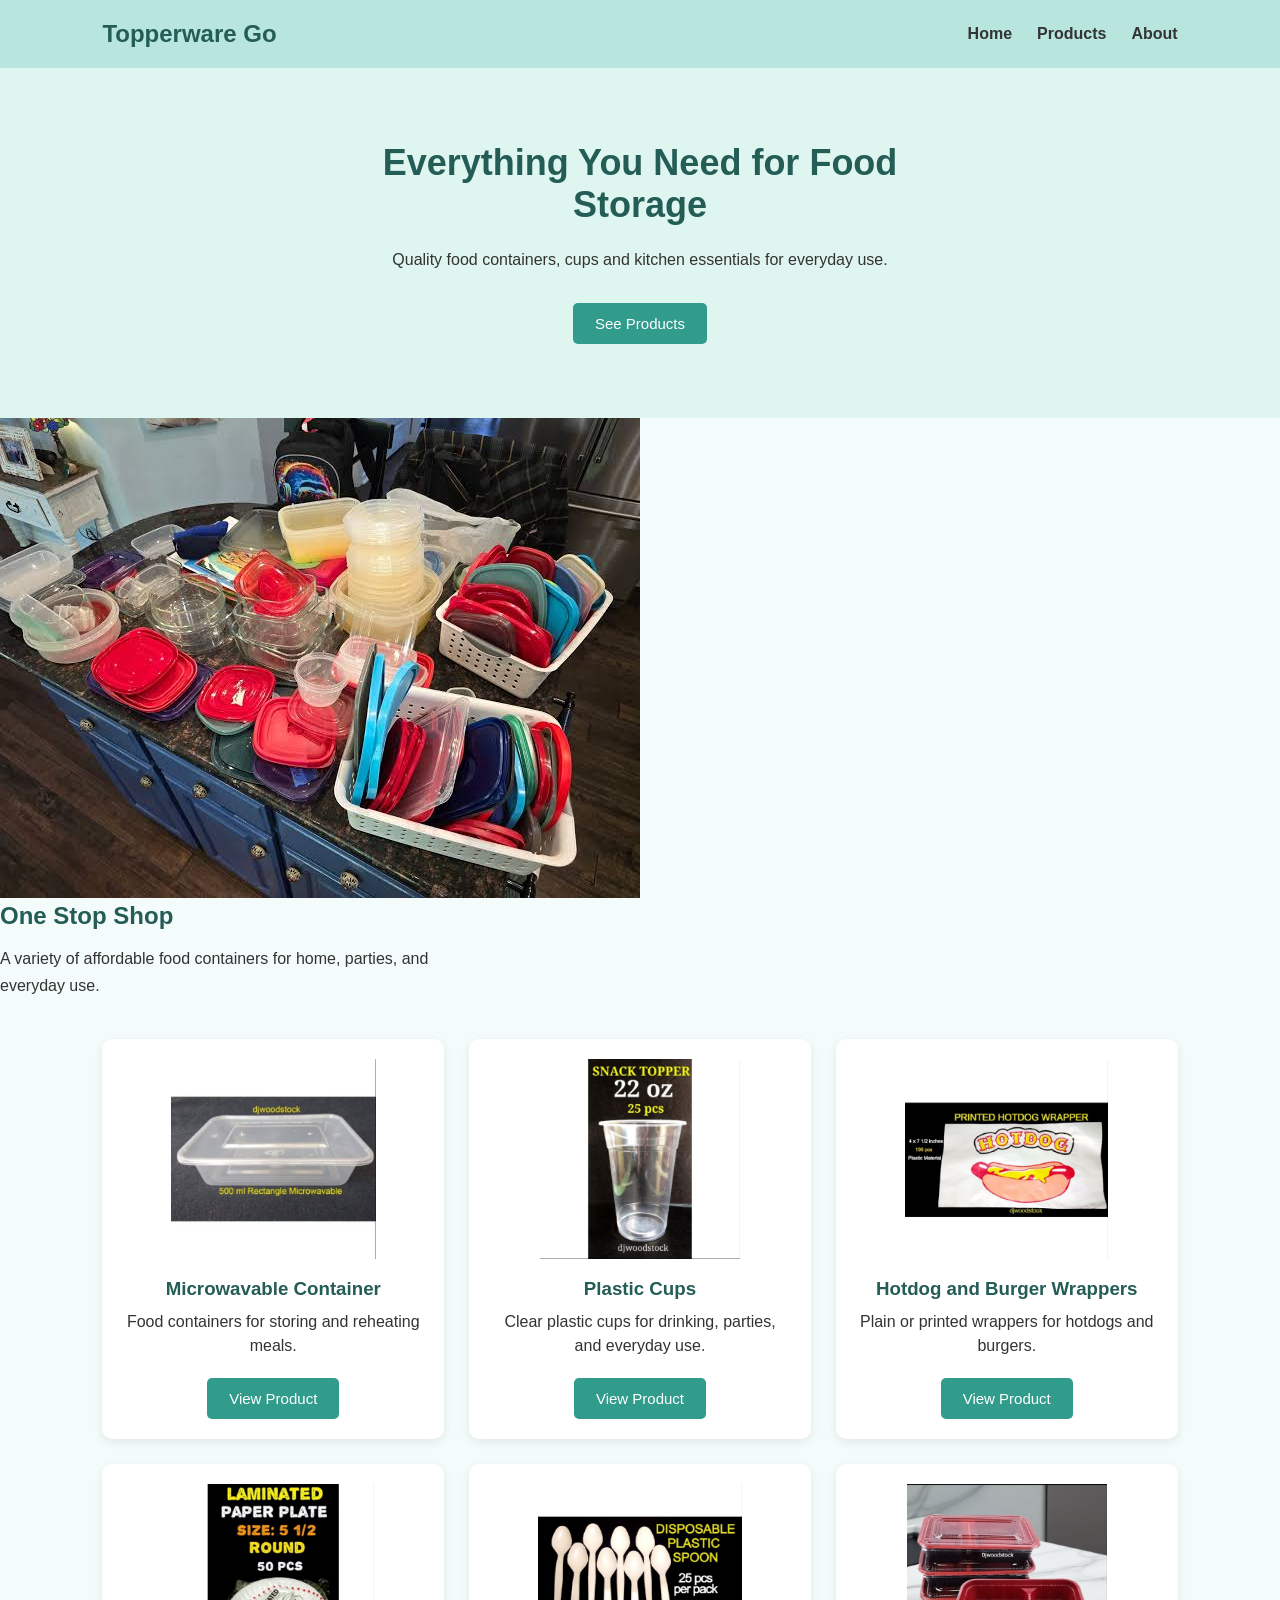
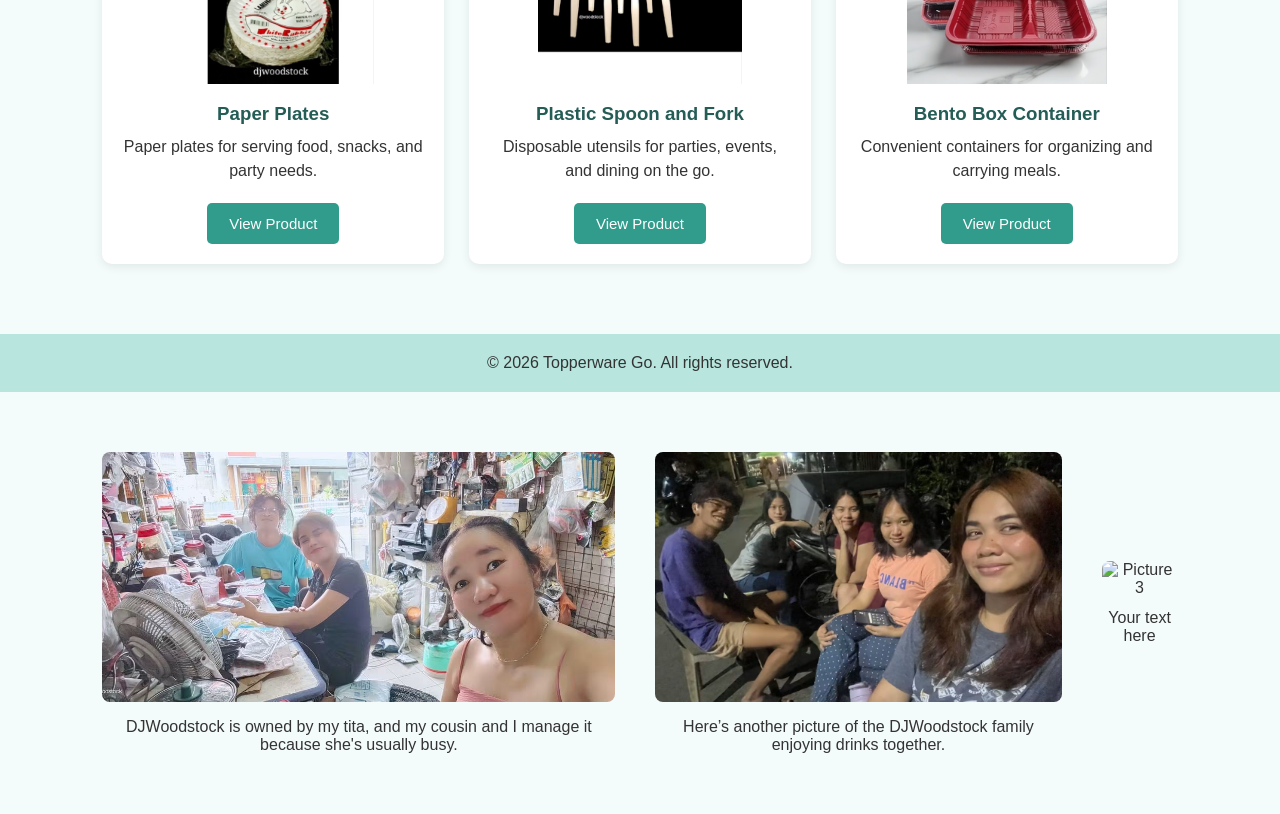
==== index.html @ c9d5dc53 "Add files via upload" ====
<!DOCTYPE html>
<html lang="en">
<head>
    <meta charset="UTF-8">
    <meta name="viewport" content="width=device-width, initial-scale=1.0">
    <link rel="stylesheet" href="style.css">
    <title>Topperware Go</title>
</head>

<body>

    <!-- Navigation Bar -->
    <nav class="navbar">
        <h1>Topperware Go</h1>

        <div class="nav-links">
            <a href="index.html">Home</a>
            <a href="#products">Products</a>
            <a href="#about">About</a>
        </div>
    </nav>

    <!-- Hero Section -->
    <section class="hero">
        <div class="hero-content">
            <h2>Everything You Need for Food Storage</h2>
            <p>
                Quality food containers, cups and kitchen essentials
                for everyday use.
            </p>

            <button onclick="window.location.href='#products'">
                See Products
            </button>
        </div>
    </section>

    <!-- product Section -->
    <section class="product" id="product">
        <div class="product-image">
            <img src="containers.jpg" alt="Food Containers">
        </div>

        <div class="about-content">
            <h2>One Stop Shop</h2>
            <p>
                A variety of affordable food containers for home,
                parties, and everyday use.
            </p>
        </div>
    </section>

    <!-- Product Section -->
    <section class="story-container" id="products">

        <!-- Microwavable Container -->
        <div class="story-card">
            <img src="1.jpg" alt="Microwavable Food Container">

            <h3>Microwavable Container</h3>

            <p>
                Food containers for storing and reheating meals.
            </p>

            <button onclick="window.location.href='microwavable.html'">
                View Product
            </button>
        </div>

        <!-- Plastic Cups -->
        <div class="story-card">
            <img src="2.jpg" alt="Plastic Cups">

            <h3>Plastic Cups</h3>

            <p>
                Clear plastic cups for drinking, parties,
                and everyday use.
            </p>

            <button onclick="window.location.href='cups.html'">
                
                View Product
            </button>
        </div>

        <!-- Hotdog and Burger Wrappers -->
        <div class="story-card">
            <img src="3.jpg" alt="Hotdog and Burger Wrappers">

            <h3>Hotdog and Burger Wrappers</h3>

            <p>
                Plain or printed wrappers for hotdogs and burgers.
            </p>

            <button onclick="window.location.href='wrappers.html'">
                View Product
            </button>
        </div>

        <!-- Paper Plates -->
        <div class="story-card">
            <img src="4.jpg" alt="Paper Plates">

            <h3>Paper Plates</h3>

            <p>
                Paper plates for serving food, snacks,
                and party needs.
            </p>

            <button onclick="window.location.href='plates.html'">
                View Product
            </button>
        </div>

        <!-- Plastic Spoon and Fork -->
        <div class="story-card">
            <img src="5.jpg" alt="Plastic Spoon and Fork">

            <h3>Plastic Spoon and Fork</h3>

            <p>
                Disposable utensils for parties, events,
                and dining on the go.
            </p>

            <button onclick="window.location.href='utensils.html'">
                View Product
            </button>
        </div>

        <!-- Bento Box Container -->
        <div class="story-card">
            <img src="6.jpg" alt="Bento Box Container">

            <h3>Bento Box Container</h3>

            <p>
                Convenient containers for organizing and carrying meals.
            </p>

            <button onclick="window.location.href='bento.html'">
                View Product
            </button>
        </div>

    </section>

    <!-- Footer -->
    <footer>
        <p>&copy; 2026 Topperware Go. All rights reserved.</p>
    </footer>
    
    <!-- about Section -->
<section class="about" id="about">

    <div class="picture-box">
        <img src="picture1.jpg" alt="Picture 1">
        <p>DJWoodstock is owned by my tita, and my cousin and I manage it because she's usually busy.</p>
    </div>

    <div class="picture-box">
        <img src="picture2.jpg" alt="Picture 2">
        <p>Here’s another picture of the DJWoodstock family enjoying drinks together.</p>
    </div>

    <div class="picture-box">
        <img src="picture3.jpg" alt="Picture 3">
        <p>Your text here</p>
    </div>

</section>


</body>
</html>
---- style.css ----
* {
    margin: 0;
    padding: 0;
    box-sizing: border-box;
}

body {
    font-family: Arial, sans-serif;
    background-color: #f4fbfb;
    color: #333;
}

.navbar {
    display: flex;
    justify-content: space-between;
    align-items: center;
    background-color: #b8e6df;
    padding: 20px 8%;
}

.navbar h1 {
    color: #245c56;
}

.nav-links {
    display: flex;
    gap: 25px;
}

.nav-links a {
    text-decoration: none;
    color: #333;
    font-weight: bold;
}

.nav-links a:hover {
    color: #168477;
}

.hero {
    min-height: 350px;
    display: flex;
    align-items: center;
    justify-content: center;
    text-align: center;
    padding: 50px 20px;
    background-color: #dff5ef;
}

.hero-content {
    max-width: 650px;
}

.hero h2 {
    font-size: 36px;
    margin-bottom: 20px;
    color: #245c56;
}

.hero p {
    line-height: 1.7;
    margin-bottom: 20px;
}

button {
    background-color: #319c8c;
    color: white;
    border: none;
    padding: 12px 22px;
    border-radius: 5px;
    cursor: pointer;
    font-size: 15px;
    margin-top: 10px;
}

button:hover {
    background-color: #247669;
}

.about {
    display: flex;
    align-items: center;
    justify-content: center;
    gap: 40px;
    padding: 60px 8%;
}

.about-image img {
    width: 300px;
    max-width: 100%;
    border-radius: 10px;
}

.about-content {
    max-width: 450px;
}

.about-content h2 {
    margin-bottom: 15px;
    color: #245c56;
}

.about-content p {
    line-height: 1.7;
}

.story-container {
    display: grid;
    grid-template-columns: repeat(3, 1fr);
    gap: 25px;
    padding: 40px 8%;
}

.story-card {
    background-color: white;
    text-align: center;
    padding: 20px;
    border-radius: 10px;
    box-shadow: 0 3px 10px rgba(0, 0, 0, 0.08);
}

.story-card img {
    width: 100%;
    height: 200px;
    object-fit: contain;
    margin-bottom: 15px;
}

.story-card h3 {
    color: #245c56;
    margin-bottom: 10px;
}

.story-card p {
    line-height: 1.5;
    margin-bottom: 10px;
}

.story-card h4 {
    color: #168477;
    margin-top: 10px;
}

.products-page {
    text-align: center;
    padding-top: 40px;
}

.products-page > h2 {
    color: #245c56;
    font-size: 32px;
    margin-bottom: 15px;
}

.products-page > p {
    padding: 0 15px;
}

.products-page > button {
    margin: 10px 0 40px;
}

footer {
    text-align: center;
    background-color: #b8e6df;
    padding: 20px;
    margin-top: 30px;
}

@media (max-width: 768px) {
    .navbar {
        flex-direction: column;
        gap: 15px;
    }

    .nav-links {
        gap: 15px;
        flex-wrap: wrap;
        justify-content: center;
    }

    .hero h2 {
        font-size: 28px;
    }

    .about {
        flex-direction: column;
        text-align: center;
    }

    .story-container {
        grid-template-columns: repeat(2, 1fr);
        padding: 25px 5%;
        gap: 15px;
    }

    .story-card {
        padding: 12px;
    }
}

@media (max-width: 480px) {
    .story-container {
        grid-template-columns: 1fr;
    }
}

.product-detail {
    display: flex;
    align-items: center;
    justify-content: center;
    gap: 40px;
    padding: 60px 8%;
    min-height: 70vh;
}

.product-detail img {
    width: 350px;
    max-width: 100%;
    height: 350px;
    object-fit: contain;
    background: white;
    border-radius: 10px;
    padding: 15px;
}

.product-info {
    max-width: 450px;
}

.product-info h2 {
    color: #245c56;
    margin-bottom: 20px;
}

.product-info p {
    line-height: 1.8;
    margin-bottom: 20px;
}

.product-info h3 {
    color: #168477;
    margin-bottom: 15px;
}

@media (max-width: 768px) {
    .product-detail {
        flex-direction: column;
        text-align: center;
    }
}


/* Picture Gallery */
.picture-gallery {
    display: grid;
    grid-template-columns: repeat(3, 1fr);
    gap: 25px;
    padding: 40px 8%;
    background-color: #f4fbfb;
}

.picture-box {
    text-align: center;
}

.picture-box img {
    width: 100%;
    height: 250px;
    object-fit: cover;
    border-radius: 8px;
}

.picture-box p {
    margin-top: 12px;
    font-size: 16px;
    color: #333;
}

@media (max-width: 600px) {
    .picture-gallery {
        grid-template-columns: 1fr;
    }
}
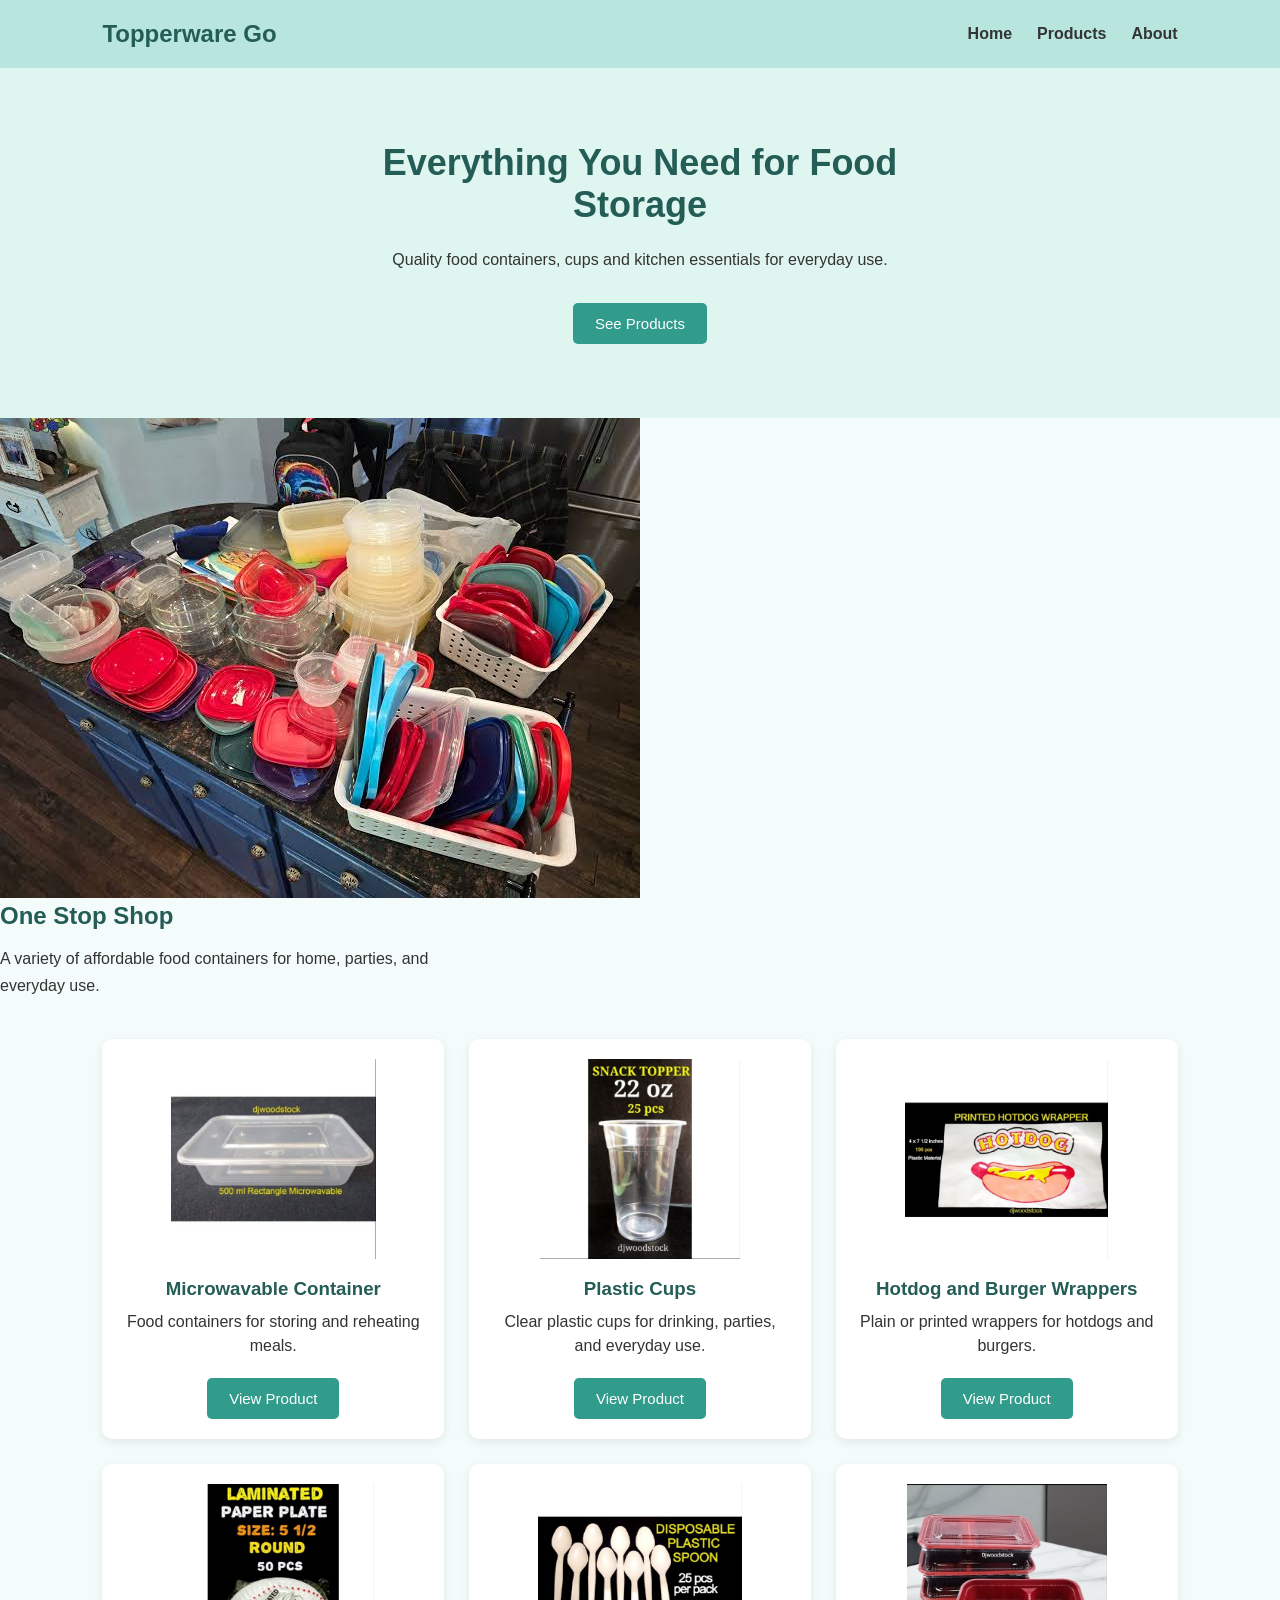
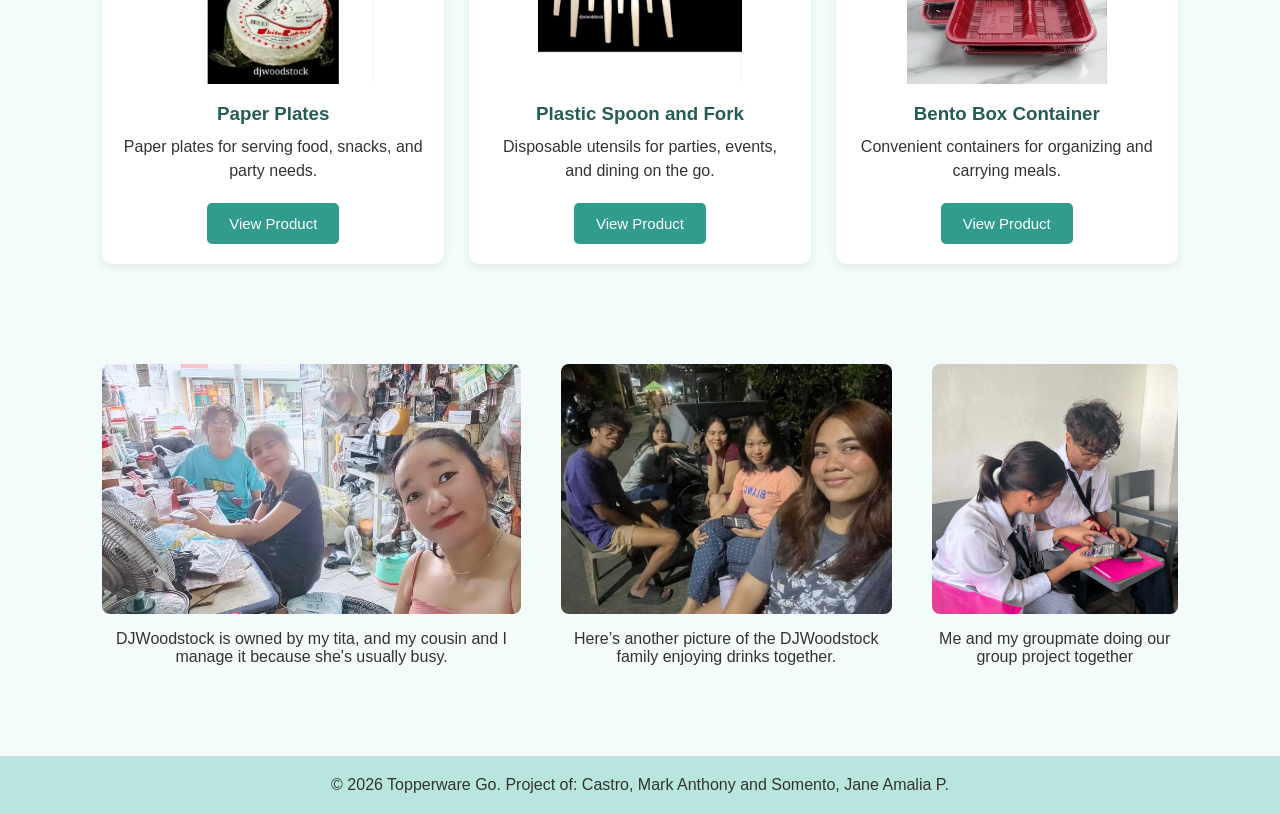
==== commit ea8b23f6: "ndex.html" ====
--- a/index.html
+++ b/index.html
@@ -149,11 +149,6 @@
         </div>
 
     </section>
-
-    <!-- Footer -->
-    <footer>
-        <p>&copy; 2026 Topperware Go. All rights reserved.</p>
-    </footer>
     
     <!-- about Section -->
 <section class="about" id="about">
@@ -167,14 +162,19 @@
         <img src="picture2.jpg" alt="Picture 2">
         <p>Here’s another picture of the DJWoodstock family enjoying drinks together.</p>
     </div>
-
-    <div class="picture-box">
+    
+<div class="picture-box">
         <img src="picture3.jpg" alt="Picture 3">
-        <p>Your text here</p>
+        <p>Me and my groupmate doing our group project together</p>
     </div>
 
 </section>
 
-
+    <!-- Footer -->
+    <footer>
+        <p>&copy; 2026 Topperware Go. Project of: Castro, Mark Anthony and Somento, Jane Amalia P.</p>
+    </footer>
+    
 </body>
-</html>
+    </html>
+    
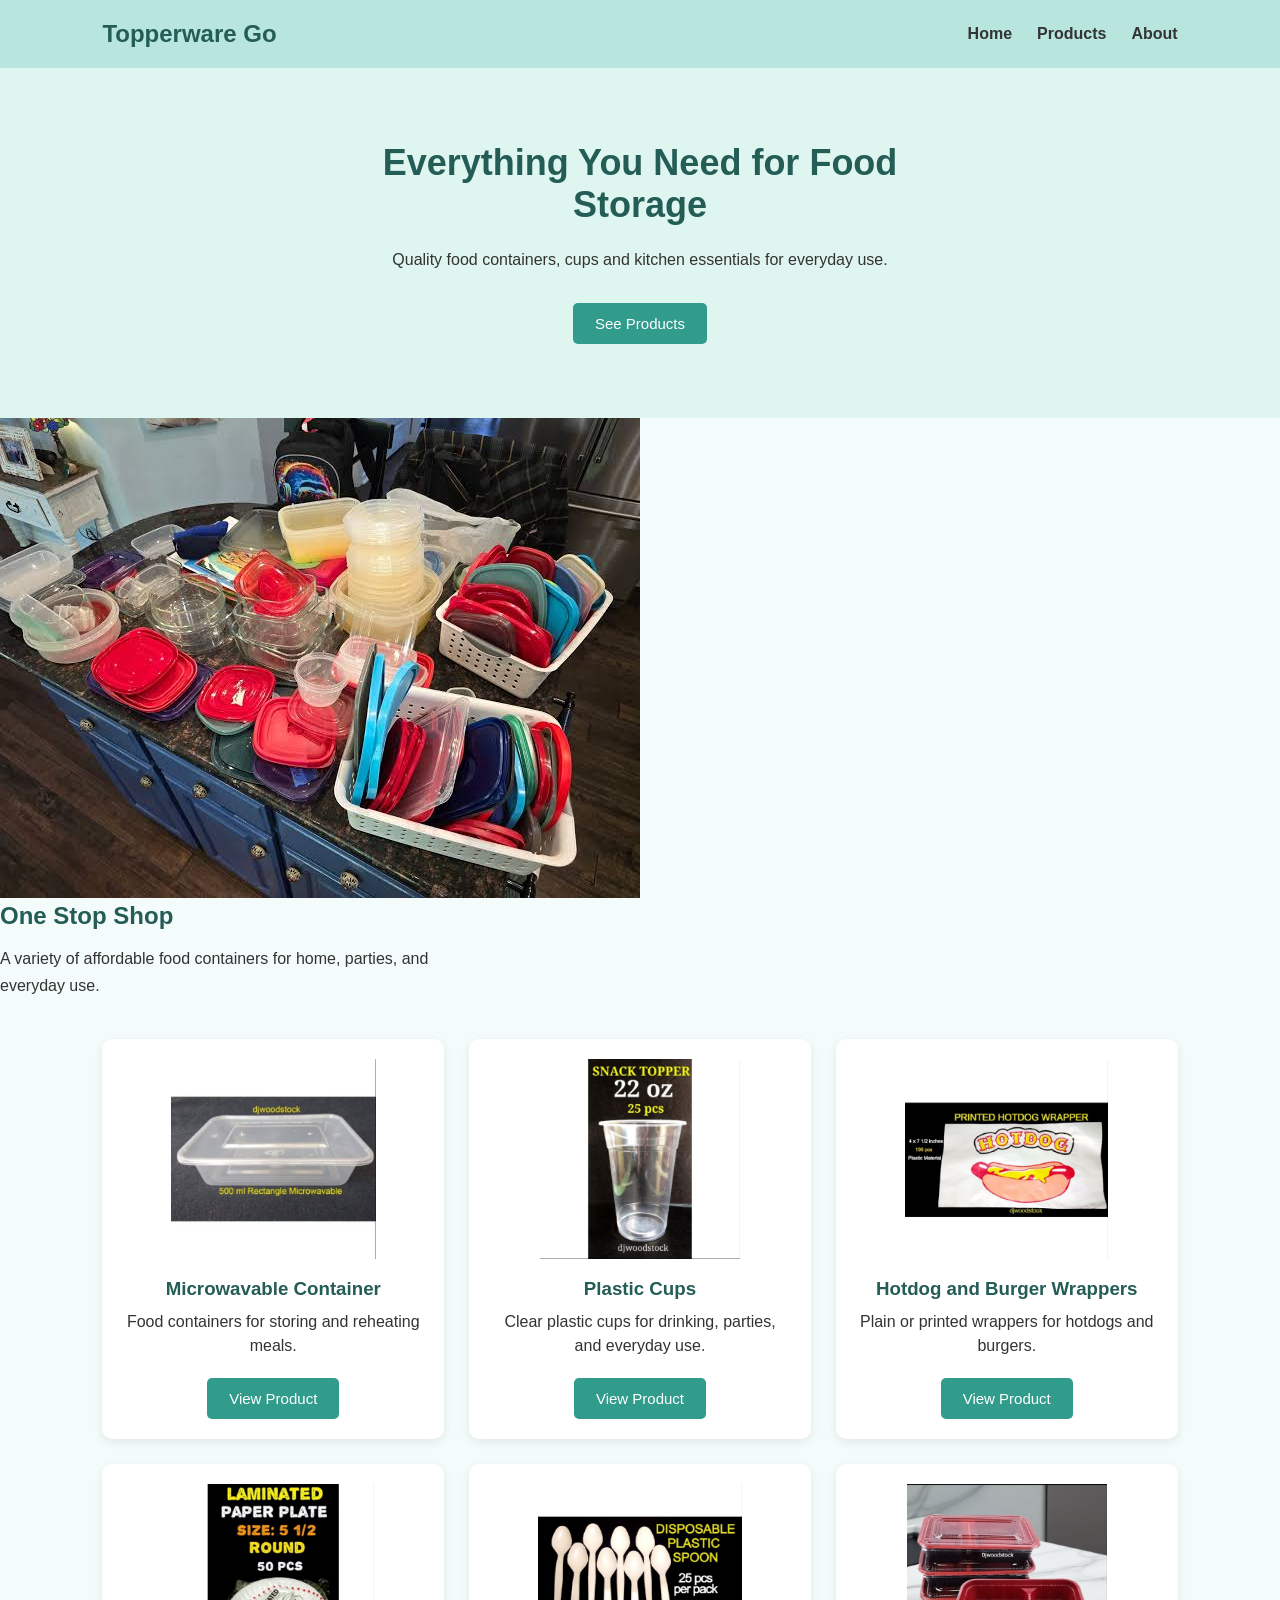
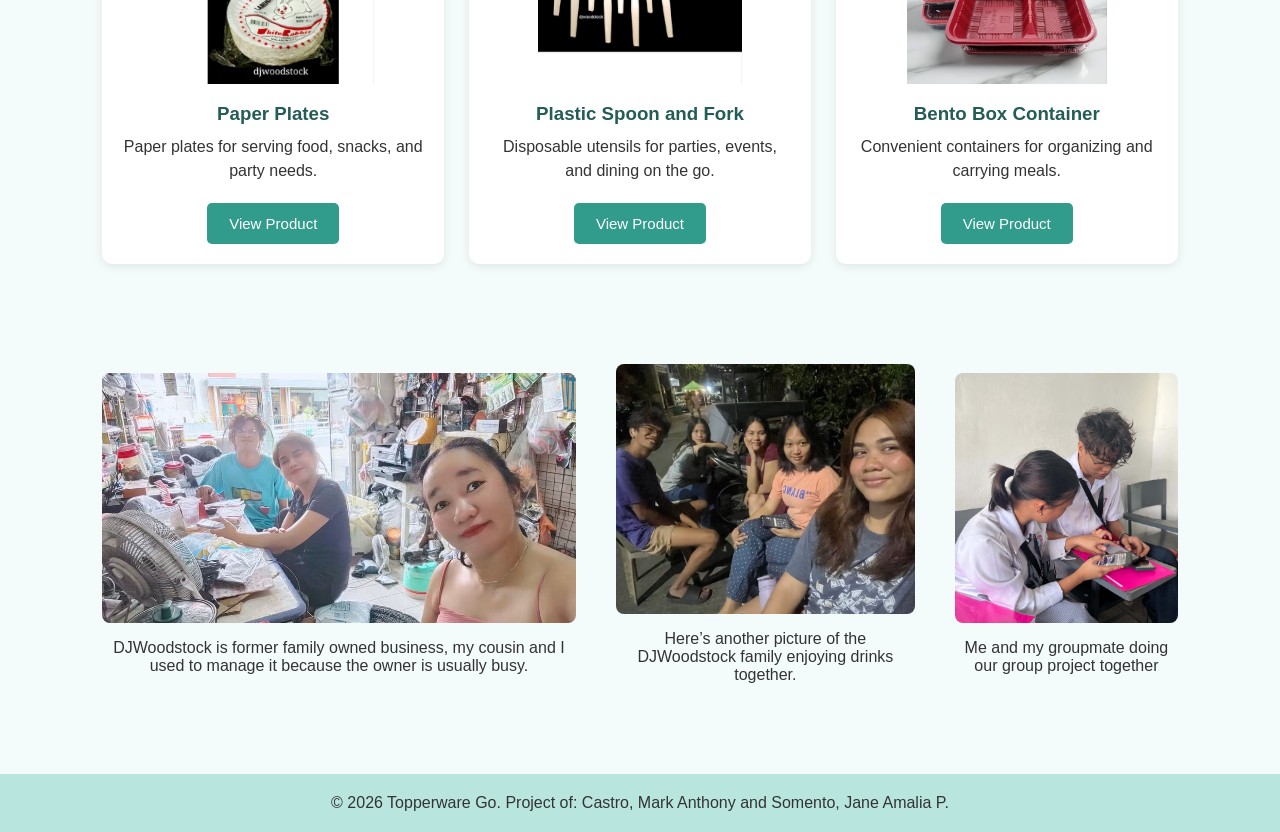
==== commit 961de669: "Add files via upload" ====
--- a/index.html
+++ b/index.html
@@ -35,7 +35,7 @@
             </button>
         </div>
     </section>
-
+ 
     <!-- product Section -->
     <section class="product" id="product">
         <div class="product-image">
@@ -155,15 +155,15 @@
 
     <div class="picture-box">
         <img src="picture1.jpg" alt="Picture 1">
-        <p>DJWoodstock is owned by my tita, and my cousin and I manage it because she's usually busy.</p>
+        <p>DJWoodstock is former family owned business, my cousin and I used to manage it because the owner is usually busy.</p>
     </div>
 
     <div class="picture-box">
         <img src="picture2.jpg" alt="Picture 2">
         <p>Here’s another picture of the DJWoodstock family enjoying drinks together.</p>
     </div>
-    
-<div class="picture-box">
+
+    <div class="picture-box">
         <img src="picture3.jpg" alt="Picture 3">
         <p>Me and my groupmate doing our group project together</p>
     </div>
@@ -176,5 +176,4 @@
     </footer>
     
 </body>
-    </html>
-    
+</html>
